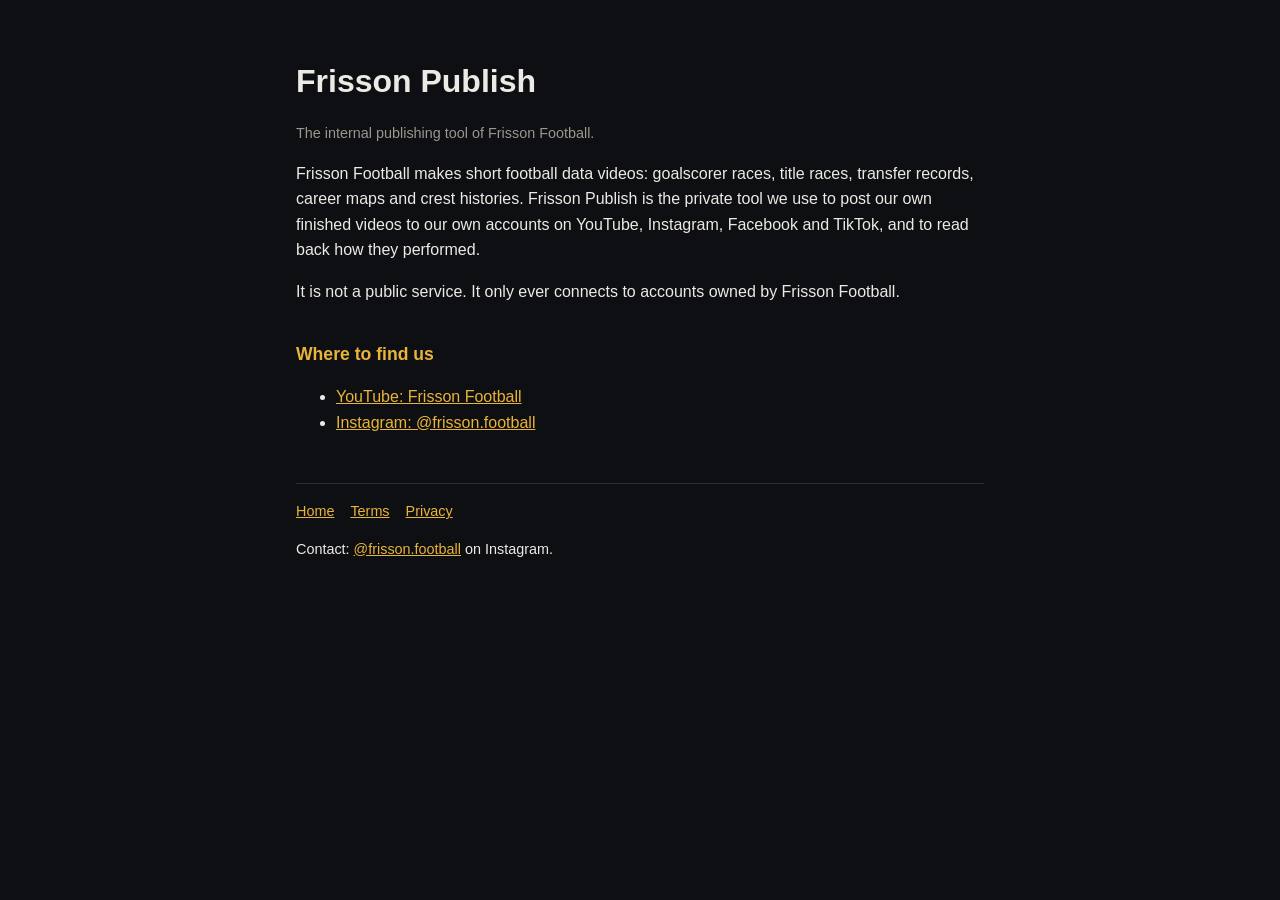
==== index.html @ 1f3032de "Frisson Publish site: home, terms, privacy, TikTok callback Co-Authored-By: Claude Opus 5.5 <noreply" ====
<!doctype html><html lang="en"><head><meta charset="utf-8"><meta name="viewport" content="width=device-width,initial-scale=1"><title>Frisson Publish</title><link rel="stylesheet" href="style.css"></head><body><main><h1>Frisson Publish</h1>
<p class="mute">The internal publishing tool of Frisson Football.</p>
<p>Frisson Football makes short football data videos: goalscorer races, title races, transfer records, career maps and crest histories. Frisson Publish is the private tool we use to post our own finished videos to our own accounts on YouTube, Instagram, Facebook and TikTok, and to read back how they performed.</p>
<p>It is not a public service. It only ever connects to accounts owned by Frisson Football.</p>
<h2>Where to find us</h2>
<ul><li><a href="https://www.youtube.com/channel/UCcE_Lq_UaQB6nvRYSkDXrZg">YouTube: Frisson Football</a></li><li><a href="https://www.instagram.com/frisson.football/">Instagram: @frisson.football</a></li></ul>
<footer class="mute"><nav><a href="./">Home</a><a href="terms.html">Terms</a><a href="privacy.html">Privacy</a></nav><p>Contact: <a href="https://www.instagram.com/frisson.football/">@frisson.football</a> on Instagram.</p></footer></main></body></html>
---- style.css ----
:root{--bg:#0e0f12;--fg:#eceae4;--mute:#9a978f;--acc:#e8b43a}
*{box-sizing:border-box}body{margin:0;background:var(--bg);color:var(--fg);font:16px/1.6 -apple-system,BlinkMacSystemFont,"Segoe UI",sans-serif}
main{max-width:720px;margin:0 auto;padding:56px 16px}h1{font-size:2rem;margin:0 0 .25em}h2{font-size:1.1rem;margin:2em 0 .4em;color:var(--acc)}
a{color:var(--acc)}p,li{color:var(--fg)}.mute{color:var(--mute);font-size:.9rem}nav a{margin-right:16px}footer{margin-top:48px;border-top:1px solid #2a2b30;padding-top:16px}
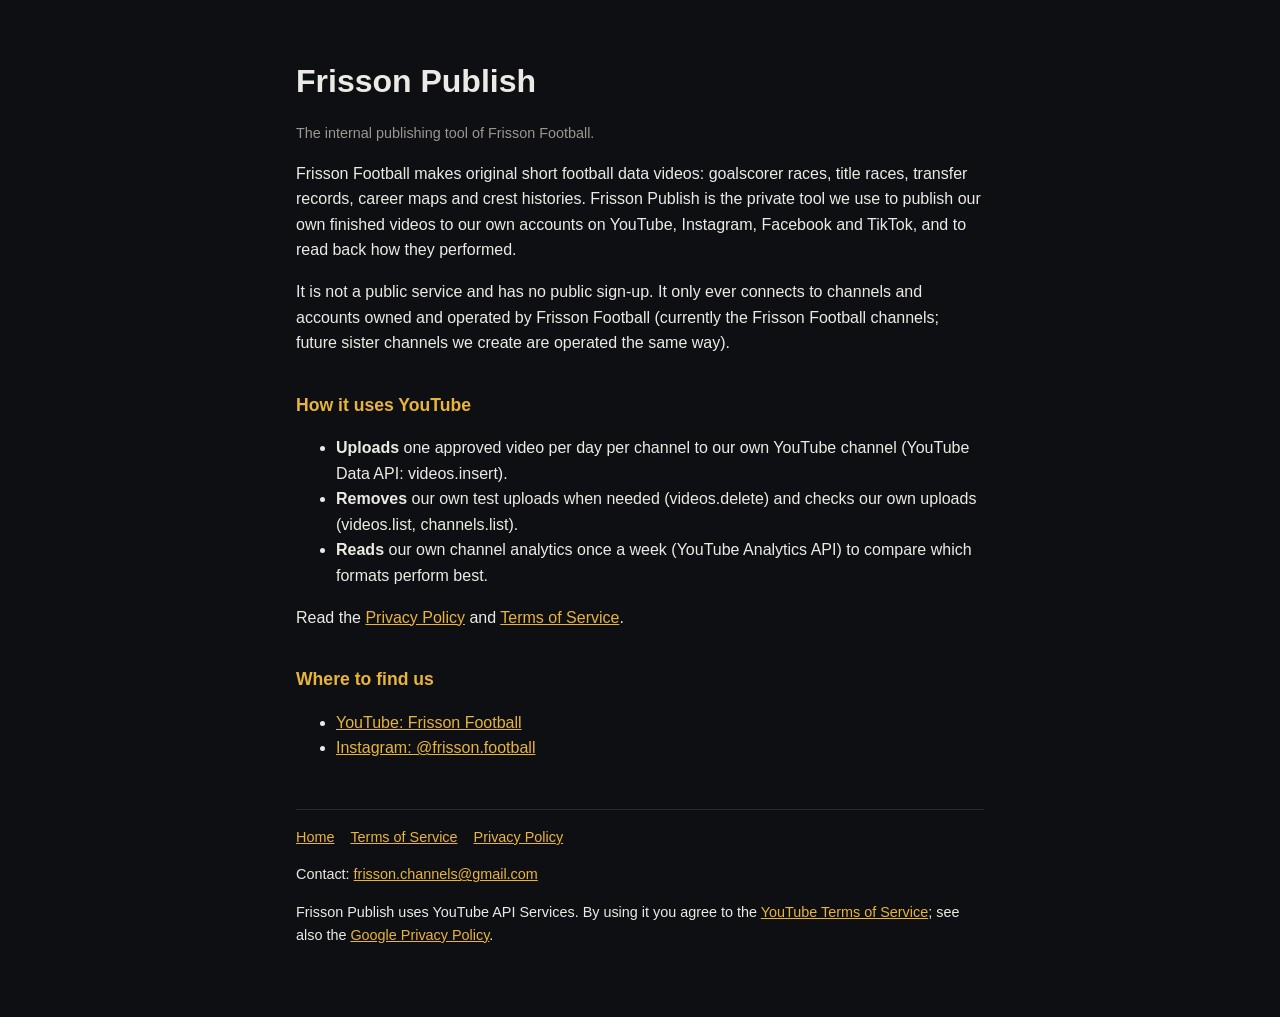
==== commit 1f858883: "Site: YouTube API Services disclosures, data use/retention/revocation, business contact Co-Authored-" ====
--- a/index.html
+++ b/index.html
@@ -1,7 +1,16 @@
 <!doctype html><html lang="en"><head><meta charset="utf-8"><meta name="viewport" content="width=device-width,initial-scale=1"><title>Frisson Publish</title><link rel="stylesheet" href="style.css"></head><body><main><h1>Frisson Publish</h1>
 <p class="mute">The internal publishing tool of Frisson Football.</p>
-<p>Frisson Football makes short football data videos: goalscorer races, title races, transfer records, career maps and crest histories. Frisson Publish is the private tool we use to post our own finished videos to our own accounts on YouTube, Instagram, Facebook and TikTok, and to read back how they performed.</p>
-<p>It is not a public service. It only ever connects to accounts owned by Frisson Football.</p>
+<p>Frisson Football makes original short football data videos: goalscorer races, title races, transfer records, career maps and crest histories. Frisson Publish is the private tool we use to publish our own finished videos to our own accounts on YouTube, Instagram, Facebook and TikTok, and to read back how they performed.</p>
+<p>It is not a public service and has no public sign-up. It only ever connects to channels and accounts owned and operated by Frisson Football (currently the Frisson Football channels; future sister channels we create are operated the same way).</p>
+<h2>How it uses YouTube</h2>
+<ul>
+<li><b>Uploads</b> one approved video per day per channel to our own YouTube channel (YouTube Data API: videos.insert).</li>
+<li><b>Removes</b> our own test uploads when needed (videos.delete) and checks our own uploads (videos.list, channels.list).</li>
+<li><b>Reads</b> our own channel analytics once a week (YouTube Analytics API) to compare which formats perform best.</li>
+</ul>
+<p>Read the <a href="privacy.html">Privacy Policy</a> and <a href="terms.html">Terms of Service</a>.</p>
 <h2>Where to find us</h2>
 <ul><li><a href="https://www.youtube.com/channel/UCcE_Lq_UaQB6nvRYSkDXrZg">YouTube: Frisson Football</a></li><li><a href="https://www.instagram.com/frisson.football/">Instagram: @frisson.football</a></li></ul>
-<footer class="mute"><nav><a href="./">Home</a><a href="terms.html">Terms</a><a href="privacy.html">Privacy</a></nav><p>Contact: <a href="https://www.instagram.com/frisson.football/">@frisson.football</a> on Instagram.</p></footer></main></body></html>
+<footer class="mute"><nav><a href="./">Home</a><a href="terms.html">Terms of Service</a><a href="privacy.html">Privacy Policy</a></nav>
+<p>Contact: <a href="mailto:frisson.channels@gmail.com">frisson.channels@gmail.com</a></p>
+<p>Frisson Publish uses YouTube API Services. By using it you agree to the <a href="https://www.youtube.com/t/terms">YouTube Terms of Service</a>; see also the <a href="https://policies.google.com/privacy">Google Privacy Policy</a>.</p></footer></main></body></html>
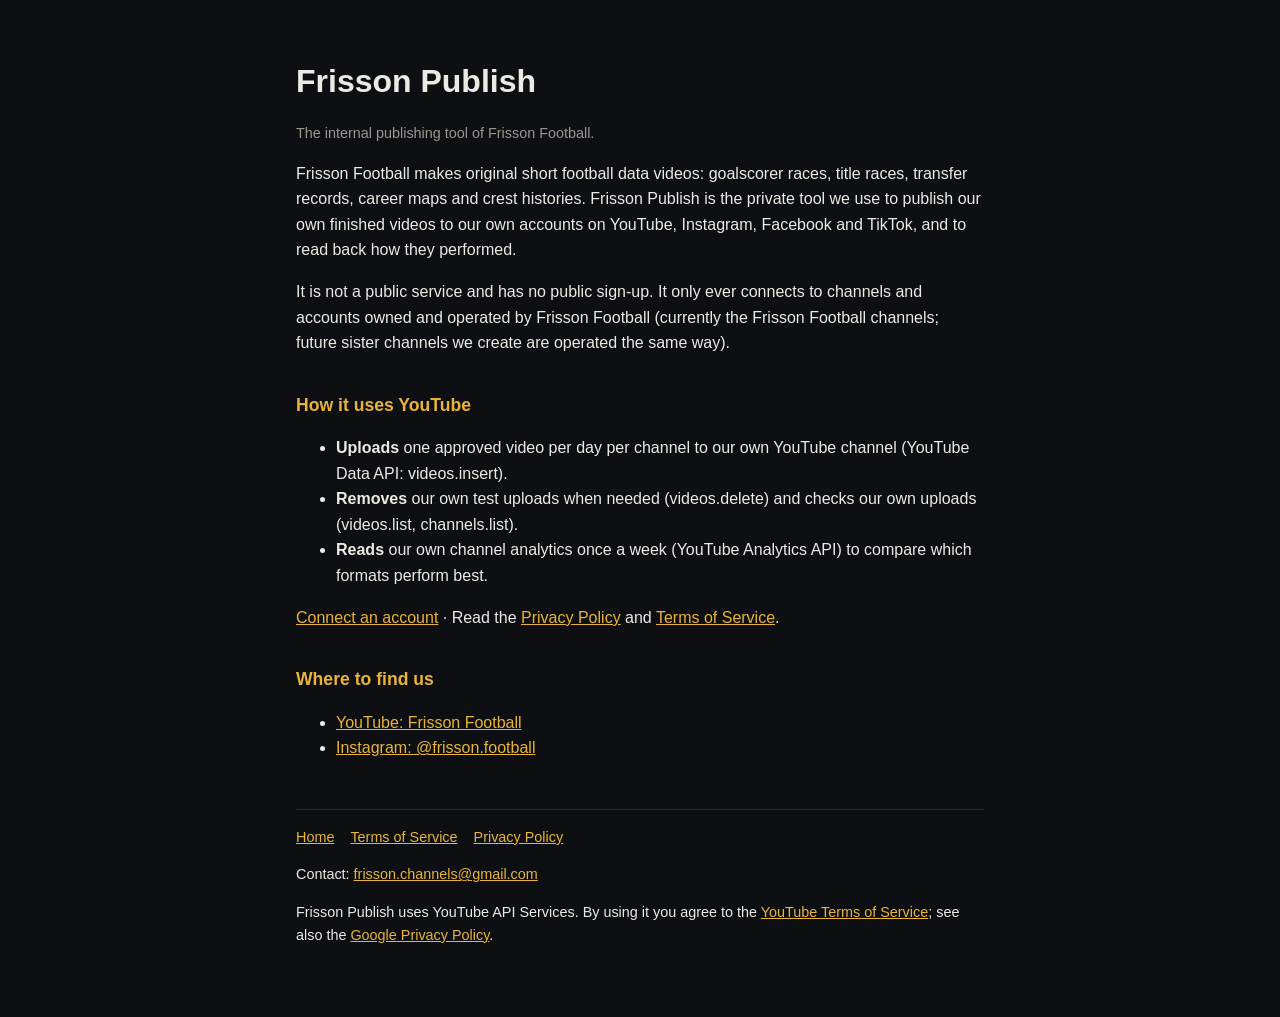
==== commit 29b5fc1f: "Connect-an-account page (starts TikTok Login Kit via local tool) Co-Authored-By: Claude Opus 5.5 <no" ====
--- a/index.html
+++ b/index.html
@@ -8,7 +8,7 @@
 <li><b>Removes</b> our own test uploads when needed (videos.delete) and checks our own uploads (videos.list, channels.list).</li>
 <li><b>Reads</b> our own channel analytics once a week (YouTube Analytics API) to compare which formats perform best.</li>
 </ul>
-<p>Read the <a href="privacy.html">Privacy Policy</a> and <a href="terms.html">Terms of Service</a>.</p>
+<p><a href="connect.html">Connect an account</a> · Read the <a href="privacy.html">Privacy Policy</a> and <a href="terms.html">Terms of Service</a>.</p>
 <h2>Where to find us</h2>
 <ul><li><a href="https://www.youtube.com/channel/UCcE_Lq_UaQB6nvRYSkDXrZg">YouTube: Frisson Football</a></li><li><a href="https://www.instagram.com/frisson.football/">Instagram: @frisson.football</a></li></ul>
 <footer class="mute"><nav><a href="./">Home</a><a href="terms.html">Terms of Service</a><a href="privacy.html">Privacy Policy</a></nav>
